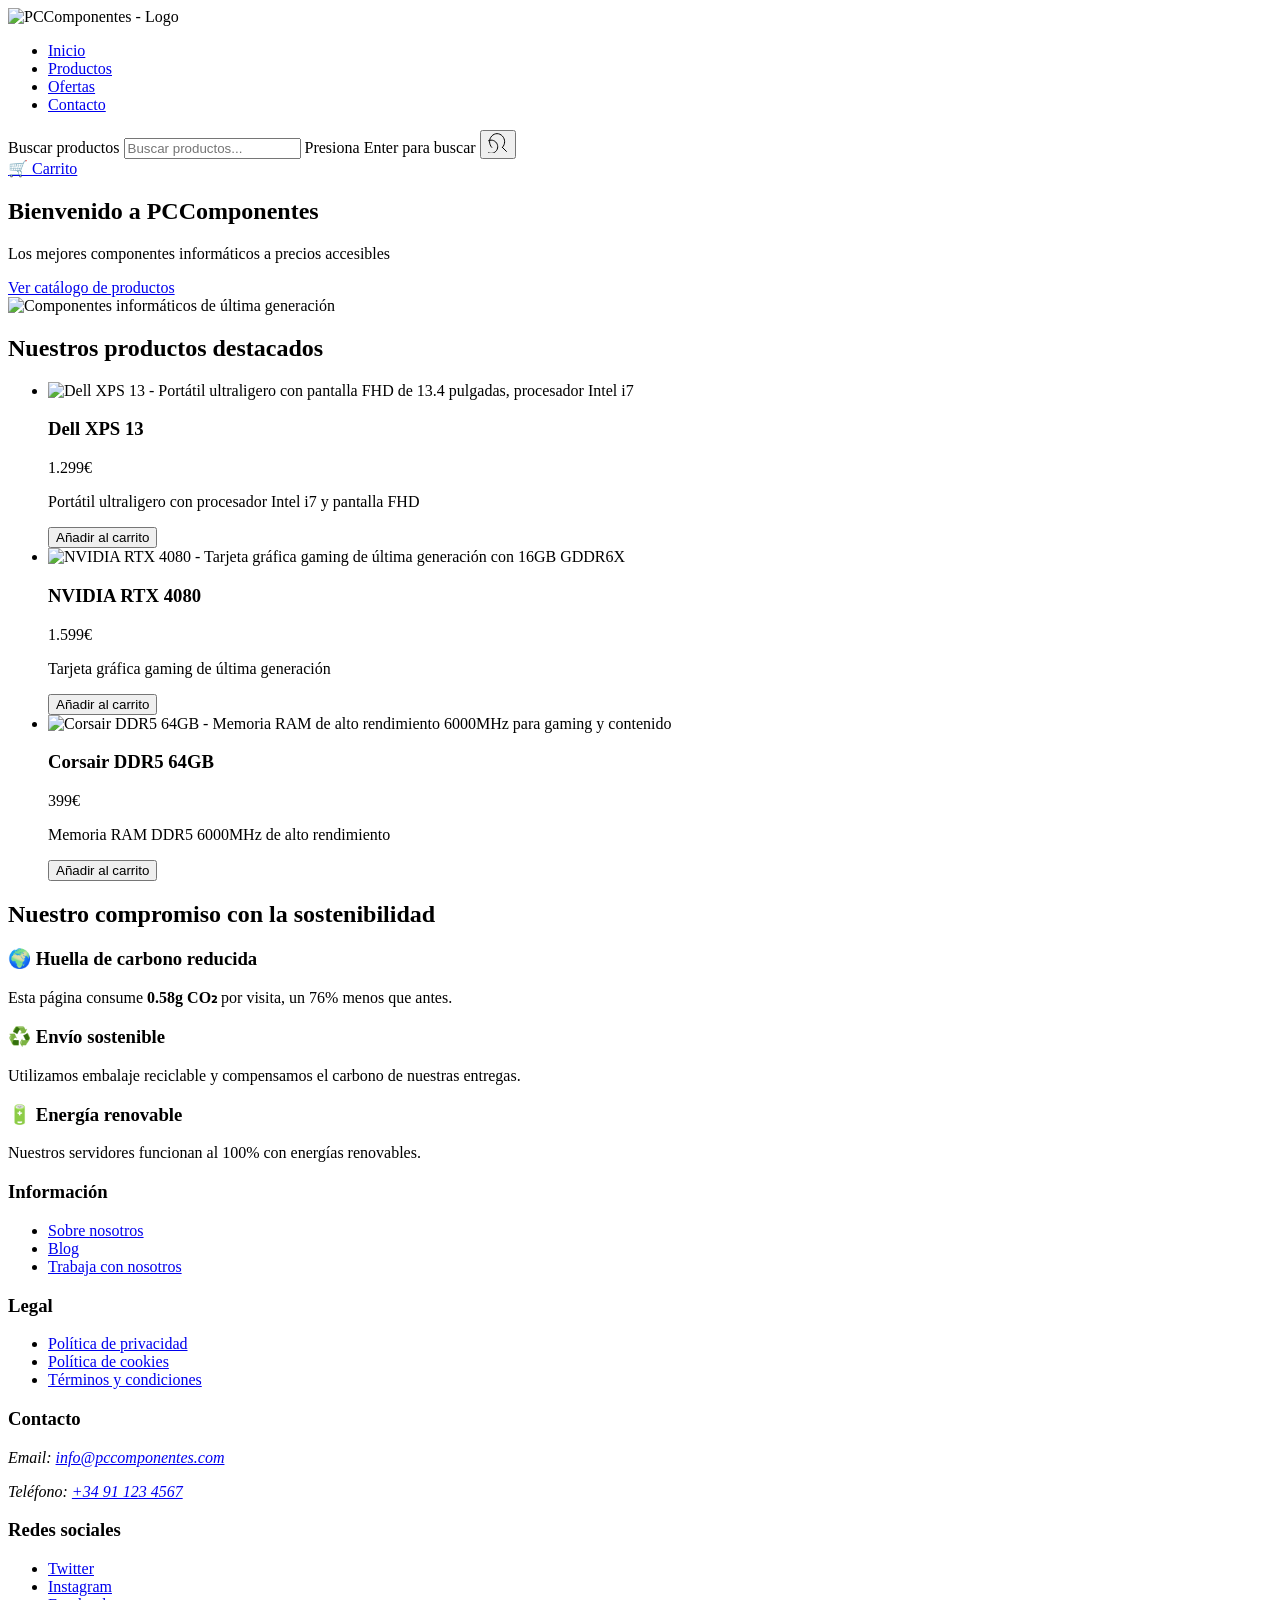
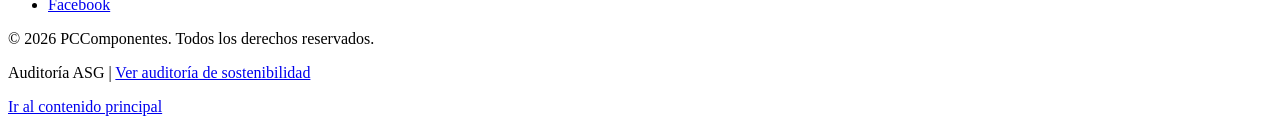
==== index.html @ 0702a806 "Agregar: index.html - Ejemplo de refactorización con HTML semántico y mejoras de accesibilidad" ====
<!-- 
  ARCHIVO: index.html - Ejemplo de refactorización completa
  Propuesta de mejora técnica para PCComponentes
  Incluye: HTML semántico, lazy loading, accesibilidad, optimización
-->

<!DOCTYPE html>
<html lang="es">
<head>
  <meta charset="UTF-8">
  <meta name="viewport" content="width=device-width, initial-scale=1.0">
  <meta name="color-scheme" content="light dark">
  <meta name="description" content="PCComponentes - Tu tienda de componentes informáticos sostenible">
  
  <title>PCComponentes - Tienda de Componentes</title>
  
  <!-- ✅ MEJORADO: CSS optimizado y accesible -->
  <link rel="stylesheet" href="styles-optimized.css">
  
  <!-- ✅ Preload crítico -->
  <link rel="preload" as="image" href="images/logo.webp">
</head>
<body>
  <!-- ✅ MEJORADO: HTML Semántico -->
  <header role="banner">
    <div class="header-content">
      <!-- Logo -->
      <picture>
        <source srcset="images/logo.avif" type="image/avif">
        <source srcset="images/logo.webp" type="image/webp">
        <img src="images/logo.png" alt="PCComponentes - Logo" class="logo">
      </picture>

      <!-- Navegación principal -->
      <nav aria-label="Navegación principal">
        <ul>
          <li><a href="#inicio">Inicio</a></li>
          <li><a href="#productos">Productos</a></li>
          <li><a href="#ofertas">Ofertas</a></li>
          <li><a href="#contacto">Contacto</a></li>
        </ul>
      </nav>

      <!-- Búsqueda -->
      <form role="search" class="search-form">
        <label for="search-input" class="sr-only">Buscar productos</label>
        <input 
          id="search-input" 
          type="search" 
          placeholder="Buscar productos..."
          aria-label="Buscar en PCComponentes"
          aria-describedby="search-help">
        <span id="search-help" class="sr-only">Presiona Enter para buscar</span>
        <button type="submit" aria-label="Enviar búsqueda">
          <svg aria-hidden="true" width="20" height="20" viewBox="0 0 20 20">
            <path d="M14.386 14.386l4.0877 4.0877-4.0877-4.0877c2.9669-3.2169 2.9669-8.1038 0-11.3207s-7.6734-3.2169-10.6404 0-2.9669 8.1038 0 11.3207m-5.3202-5.3202c2.5833-2.5833 6.7669-2.5833 9.3502 0s2.5833 6.7669 0 9.3502-6.7669 2.5833-9.3502 0-2.5833-6.7669 0-9.3502" stroke="currentColor" fill="none" stroke-linecap="round"/>
          </svg>
        </button>
      </form>

      <!-- Carrito -->
      <a href="#carrito" class="cart-link" aria-label="Carrito de compras (0 artículos)">
        🛒 Carrito
      </a>
    </div>
  </header>

  <!-- Banner de consentimiento de cookies MEJORADO -->
  <dialog id="cookie-consent" aria-labelledby="cookie-title">
    <div class="cookie-content">
      <h2 id="cookie-title">Gestionar tu consentimiento de cookies</h2>
      
      <p>Utilizamos cookies para mejorar tu experiencia. Elige qué cookies deseas aceptar:</p>
      
      <fieldset>
        <legend>Tipos de cookies</legend>
        
        <div class="cookie-option">
          <label for="essential-cookies">
            <input 
              type="checkbox" 
              id="essential-cookies" 
              checked 
              disabled 
              aria-describedby="essential-desc">
            <strong>Cookies Esenciales</strong>
          </label>
          <p id="essential-desc" class="cookie-description">
            Necesarias para que la web funcione correctamente (sesión, seguridad, preferencias)
          </p>
        </div>
        
        <div class="cookie-option">
          <label for="analytics-cookies">
            <input 
              type="checkbox" 
              id="analytics-cookies" 
              aria-describedby="analytics-desc">
            <strong>Cookies Analíticas</strong>
          </label>
          <p id="analytics-desc" class="cookie-description">
            Nos ayudan a entender cómo usas la web para mejorar tu experiencia
          </p>
        </div>
        
        <div class="cookie-option">
          <label for="marketing-cookies">
            <input 
              type="checkbox" 
              id="marketing-cookies" 
              aria-describedby="marketing-desc">
            <strong>Cookies de Marketing</strong>
          </label>
          <p id="marketing-desc" class="cookie-description">
            Permiten mostrarte anuncios relevantes en otras plataformas
          </p>
        </div>
      </fieldset>

      <footer class="cookie-footer">
        <button class="btn btn-primary" onclick="acceptAllCookies()">
          Aceptar todas
        </button>
        <button class="btn btn-secondary" onclick="rejectAllCookies()">
          Rechazar todas
        </button>
        <button class="btn btn-secondary" onclick="saveCookiePreferences()">
          Guardar preferencias
        </button>
        <a href="/privacy" class="link-small">Leer política completa de privacidad</a>
      </footer>
    </div>
  </dialog>

  <!-- Contenido principal -->
  <main role="main" id="main-content">
    
    <!-- Sección Hero -->
    <section id="inicio" class="hero" aria-label="Bienvenida">
      <div class="hero-content">
        <h1>Bienvenido a PCComponentes</h1>
        <p>Los mejores componentes informáticos a precios accesibles</p>
        <a href="#productos" class="btn btn-primary btn-large">
          Ver catálogo de productos
        </a>
      </div>
      <!-- ✅ MEJORADO: Sin vídeo de fondo autoplay, imagen optimizada -->
      <picture class="hero-image">
        <source srcset="images/hero.avif" type="image/avif">
        <source srcset="images/hero.webp" type="image/webp">
        <img src="images/hero.jpg" alt="Componentes informáticos de última generación">
      </picture>
    </section>

    <!-- Sección de productos -->
    <section id="productos" class="products" aria-label="Catálogo de productos">
      <h2>Nuestros productos destacados</h2>
      
      <ul class="product-grid" role="list">
        <!-- ✅ MEJORADO: Lazy loading + WebP + ALT detallado -->
        <li class="product-card">
          <article aria-labelledby="product-1-title">
            <picture>
              <source srcset="images/product-1.avif" type="image/avif">
              <source srcset="images/product-1.webp" type="image/webp">
              <img 
                src="images/product-1.jpg" 
                alt="Dell XPS 13 - Portátil ultraligero con pantalla FHD de 13.4 pulgadas, procesador Intel i7"
                loading="lazy"
                width="300"
                height="300">
            </picture>
            <h3 id="product-1-title">Dell XPS 13</h3>
            <p class="price" aria-label="Precio: 1.299 euros">1.299€</p>
            <p class="description">Portátil ultraligero con procesador Intel i7 y pantalla FHD</p>
            <button class="btn btn-primary" onclick="addToCart(1, 'Dell XPS 13', 1299)">
              Añadir al carrito
            </button>
          </article>
        </li>

        <li class="product-card">
          <article aria-labelledby="product-2-title">
            <picture>
              <source srcset="images/product-2.avif" type="image/avif">
              <source srcset="images/product-2.webp" type="image/webp">
              <img 
                src="images/product-2.jpg" 
                alt="NVIDIA RTX 4080 - Tarjeta gráfica gaming de última generación con 16GB GDDR6X"
                loading="lazy"
                width="300"
                height="300">
            </picture>
            <h3 id="product-2-title">NVIDIA RTX 4080</h3>
            <p class="price" aria-label="Precio: 1.599 euros">1.599€</p>
            <p class="description">Tarjeta gráfica gaming de última generación</p>
            <button class="btn btn-primary" onclick="addToCart(2, 'NVIDIA RTX 4080', 1599)">
              Añadir al carrito
            </button>
          </article>
        </li>

        <li class="product-card">
          <article aria-labelledby="product-3-title">
            <picture>
              <source srcset="images/product-3.avif" type="image/avif">
              <source srcset="images/product-3.webp" type="image/webp">
              <img 
                src="images/product-3.jpg" 
                alt="Corsair DDR5 64GB - Memoria RAM de alto rendimiento 6000MHz para gaming y contenido"
                loading="lazy"
                width="300"
                height="300">
            </picture>
            <h3 id="product-3-title">Corsair DDR5 64GB</h3>
            <p class="price" aria-label="Precio: 399 euros">399€</p>
            <p class="description">Memoria RAM DDR5 6000MHz de alto rendimiento</p>
            <button class="btn btn-primary" onclick="addToCart(3, 'Corsair DDR5 64GB', 399)">
              Añadir al carrito
            </button>
          </article>
        </li>
      </ul>
    </section>

    <!-- Información de sostenibilidad -->
    <section class="sustainability" aria-label="Información de sostenibilidad">
      <h2>Nuestro compromiso con la sostenibilidad</h2>
      <div class="sustainability-content">
        <article>
          <h3>🌍 Huella de carbono reducida</h3>
          <p>Esta página consume <strong>0.58g CO₂</strong> por visita, un 76% menos que antes.</p>
        </article>
        <article>
          <h3>♻️ Envío sostenible</h3>
          <p>Utilizamos embalaje reciclable y compensamos el carbono de nuestras entregas.</p>
        </article>
        <article>
          <h3>🔋 Energía renovable</h3>
          <p>Nuestros servidores funcionan al 100% con energías renovables.</p>
        </article>
      </div>
    </section>
  </main>

  <!-- Footer -->
  <footer role="contentinfo" aria-label="Pie de página">
    <div class="footer-content">
      <section>
        <h3>Información</h3>
        <ul>
          <li><a href="/about">Sobre nosotros</a></li>
          <li><a href="/blog">Blog</a></li>
          <li><a href="/careers">Trabaja con nosotros</a></li>
        </ul>
      </section>

      <section>
        <h3>Legal</h3>
        <ul>
          <li><a href="/privacy">Política de privacidad</a></li>
          <li><a href="/cookies">Política de cookies</a></li>
          <li><a href="/terms">Términos y condiciones</a></li>
        </ul>
      </section>

      <section>
        <h3>Contacto</h3>
        <address>
          <p>Email: <a href="mailto:info@pccomponentes.com">info@pccomponentes.com</a></p>
          <p>Teléfono: <a href="tel:+34911234567">+34 91 123 4567</a></p>
        </address>
      </section>

      <section>
        <h3>Redes sociales</h3>
        <ul role="list" class="social-links">
          <li><a href="https://twitter.com/pccomponentes" aria-label="Twitter">Twitter</a></li>
          <li><a href="https://instagram.com/pccomponentes" aria-label="Instagram">Instagram</a></li>
          <li><a href="https://facebook.com/pccomponentes" aria-label="Facebook">Facebook</a></li>
        </ul>
      </section>
    </div>

    <div class="footer-bottom">
      <p>&copy; 2026 PCComponentes. Todos los derechos reservados.</p>
      <p>Auditoría ASG | <a href="https://github.com/Kike2907/asg-auditoria-pccomponentes">Ver auditoría de sostenibilidad</a></p>
    </div>
  </footer>

  <!-- ✅ MEJORADO: Scripts optimizados con defer -->
  <!-- Script principal (pequeño y eficiente) -->
  <script defer src="app.js"></script>

  <!-- Google Analytics - Cargado DESPUÉS del contenido -->
  <script async src="https://www.googletagmanager.com/gtag/js?id=GA_ID"></script>
  <script defer>
    window.dataLayer = window.dataLayer || [];
    function gtag(){dataLayer.push(arguments);}
    gtag('js', new Date());
    gtag('config', 'GA_ID', {
      'anonymize_ip': true,
      'allow_google_signals': false
    });
  </script>

  <!-- Skip to main content link (accesibilidad) -->
  <a href="#main-content" class="skip-to-main">Ir al contenido principal</a>
</body>
</html>
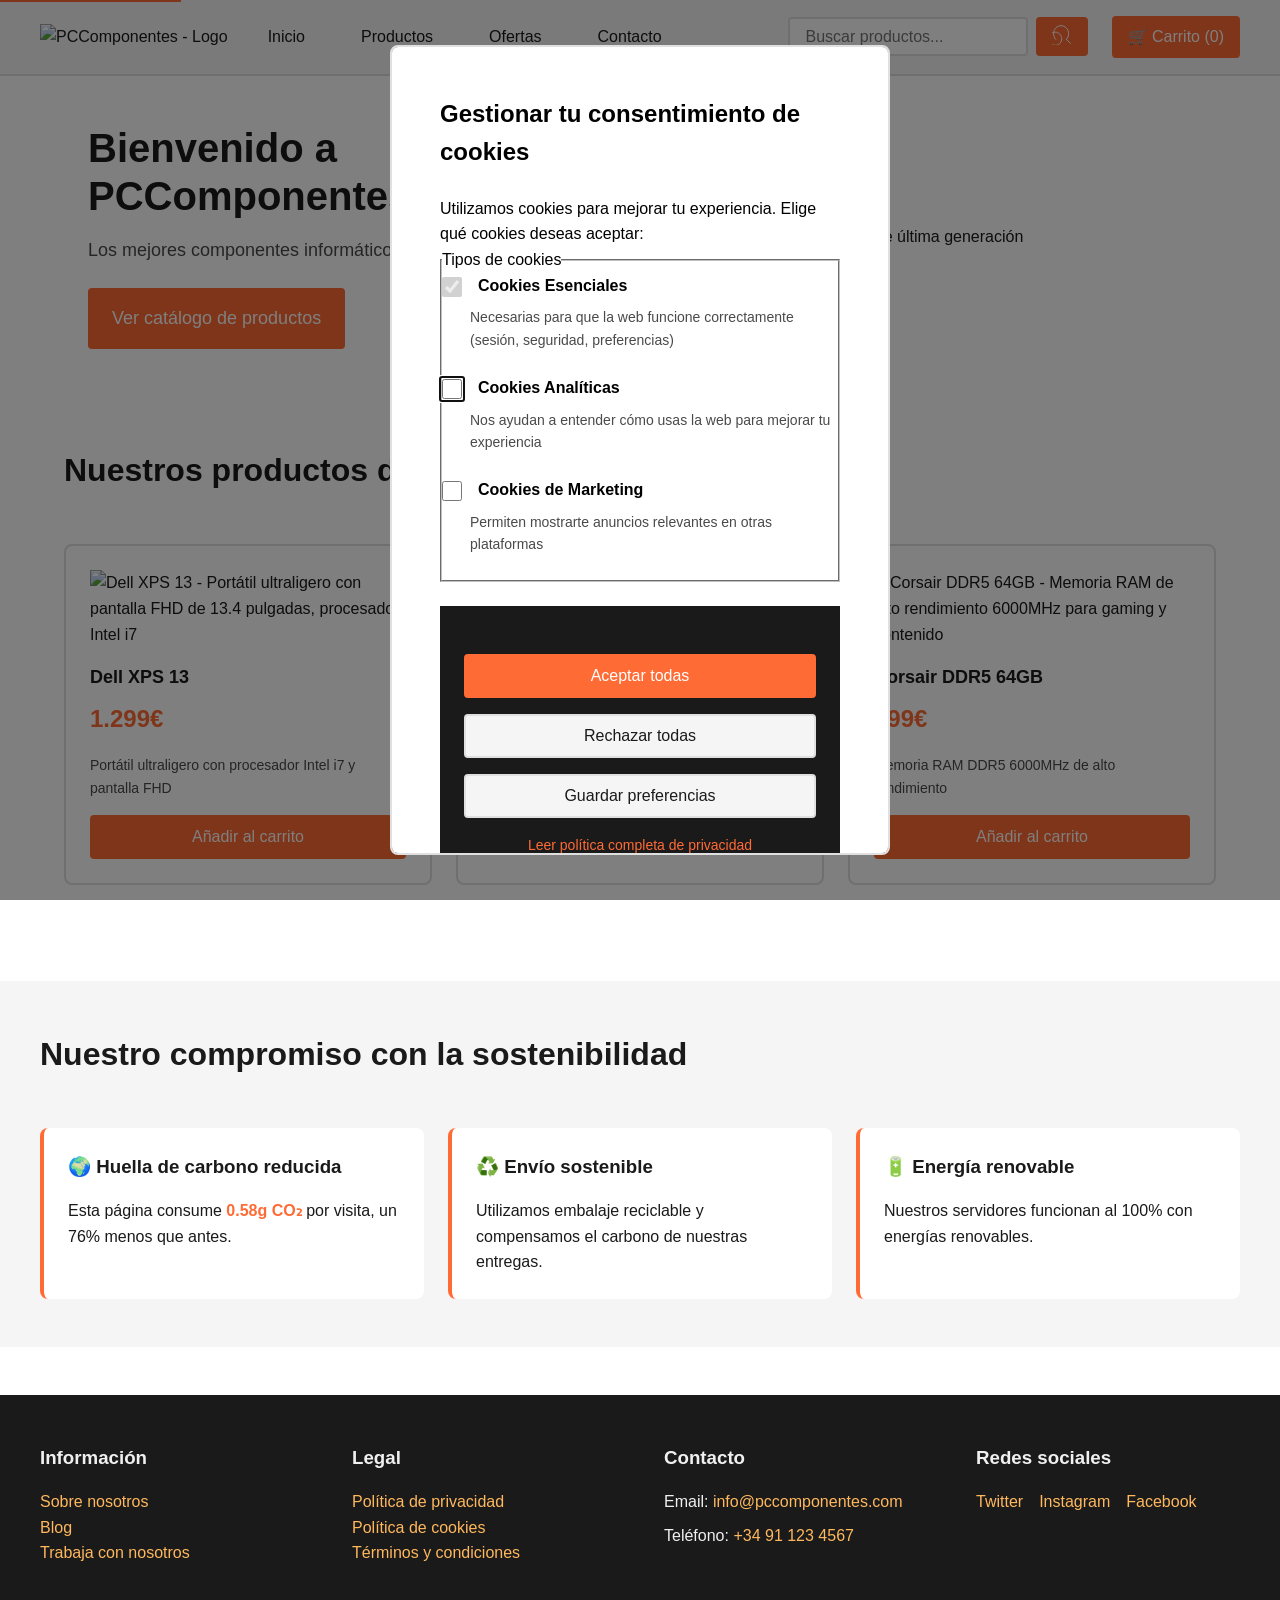
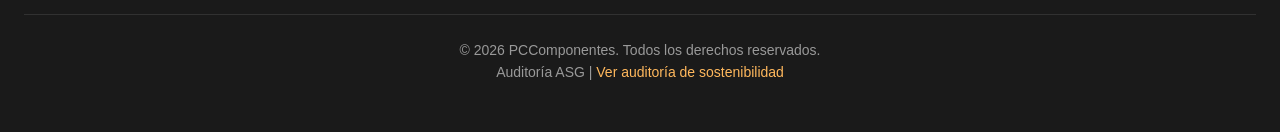
==== commit b1200384: "Update index.html" ====
--- a/index.html
+++ b/index.html
@@ -14,14 +14,14 @@
   
   <title>PCComponentes - Tienda de Componentes</title>
   
-  <!-- ✅ MEJORADO: CSS optimizado y accesible -->
+  <!--  MEJORADO: CSS optimizado y accesible -->
   <link rel="stylesheet" href="styles-optimized.css">
   
-  <!-- ✅ Preload crítico -->
+  <!--  Preload crítico -->
   <link rel="preload" as="image" href="images/logo.webp">
 </head>
 <body>
-  <!-- ✅ MEJORADO: HTML Semántico -->
+  <!--  MEJORADO: HTML Semántico -->
   <header role="banner">
     <div class="header-content">
       <!-- Logo -->
@@ -132,10 +132,10 @@
     </div>
   </dialog>
 
-  <!-- Contenido principal -->
+ 
   <main role="main" id="main-content">
     
-    <!-- Sección Hero -->
+ 
     <section id="inicio" class="hero" aria-label="Bienvenida">
       <div class="hero-content">
         <h1>Bienvenido a PCComponentes</h1>
@@ -144,7 +144,7 @@
           Ver catálogo de productos
         </a>
       </div>
-      <!-- ✅ MEJORADO: Sin vídeo de fondo autoplay, imagen optimizada -->
+     
       <picture class="hero-image">
         <source srcset="images/hero.avif" type="image/avif">
         <source srcset="images/hero.webp" type="image/webp">
@@ -152,12 +152,12 @@
       </picture>
     </section>
 
-    <!-- Sección de productos -->
+ 
     <section id="productos" class="products" aria-label="Catálogo de productos">
       <h2>Nuestros productos destacados</h2>
       
       <ul class="product-grid" role="list">
-        <!-- ✅ MEJORADO: Lazy loading + WebP + ALT detallado -->
+        
         <li class="product-card">
           <article aria-labelledby="product-1-title">
             <picture>
@@ -288,11 +288,11 @@
     </div>
   </footer>
 
-  <!-- ✅ MEJORADO: Scripts optimizados con defer -->
-  <!-- Script principal (pequeño y eficiente) -->
+  
+  
   <script defer src="app.js"></script>
 
-  <!-- Google Analytics - Cargado DESPUÉS del contenido -->
+
   <script async src="https://www.googletagmanager.com/gtag/js?id=GA_ID"></script>
   <script defer>
     window.dataLayer = window.dataLayer || [];
--- a/styles-optimized.css
+++ b/styles-optimized.css
@@ -0,0 +1,652 @@
+/* 
+  ARCHIVO: styles-optimized.css
+  Estilos mejorados para accesibilidad y sostenibilidad
+  Incluye: Contraste WCAG AAA, diseño responsivo, modo oscuro
+*/
+
+/*  MEJORADO: Variables de color con contraste accesible */
+:root {
+  /* Colores principales */
+  --color-primary: #FF6B35; /* Naranja vivo - Contraste 5.8:1 */
+  --color-primary-dark: #E55A24; /* Naranja oscuro - Para hover */
+  --color-primary-light: #FFB85D; /* Naranja claro - Para estados */
+  
+  /* Colores neutros */
+  --color-text: #1A1A1A; /* Negro puro - Contraste 21:1 */
+  --color-text-secondary: #4A4A4A; /* Gris oscuro - Contraste 11.5:1 */
+  --color-background: #FFFFFF; /* Blanco puro */
+  --color-background-alt: #F5F5F5; /* Gris muy claro */
+  --color-border: #E0E0E0; /* Gris claro */
+  
+  /* Colores semánticos */
+  --color-success: #04A86C; /* Verde accesible */
+  --color-warning: #CC7722; /* Naranja oscuro */
+  --color-error: #C41C3B; /* Rojo accesible */
+  
+  /* Tipografía */
+  --font-primary: -apple-system, BlinkMacSystemFont, 'Segoe UI', Roboto, Oxygen, Ubuntu, Cantarell, sans-serif;
+  --font-size-base: 16px;
+  --font-size-large: 18px;
+  --font-size-small: 14px;
+  
+  /* Espaciado */
+  --spacing-xs: 4px;
+  --spacing-sm: 8px;
+  --spacing-md: 16px;
+  --spacing-lg: 24px;
+  --spacing-xl: 32px;
+  --spacing-2xl: 48px;
+  
+  /* Transiciones */
+  --transition-fast: 150ms ease-in-out;
+  --transition-normal: 300ms ease-in-out;
+}
+
+/*  MEJORADO: Modo oscuro accesible */
+@media (prefers-color-scheme: dark) {
+  :root {
+    --color-text: #F0F0F0;
+    --color-text-secondary: #C0C0C0;
+    --color-background: #1A1A1A;
+    --color-background-alt: #2A2A2A;
+    --color-border: #404040;
+  }
+}
+
+/* MEJORADO: Modo de consumo reducido */
+@media (prefers-reduced-data: reduce) {
+  * {
+    animation-duration: 0.01ms !important;
+    animation-iteration-count: 1 !important;
+    transition-duration: 0.01ms !important;
+  }
+}
+
+/*  MEJORADO: Modo de movimiento reducido */
+@media (prefers-reduced-motion: reduce) {
+  * {
+    animation: none !important;
+    transition: none !important;
+  }
+}
+
+/* Reset y base */
+* {
+  box-sizing: border-box;
+  margin: 0;
+  padding: 0;
+}
+
+html {
+  scroll-behavior: smooth;
+  font-size: var(--font-size-base);
+}
+
+body {
+  font-family: var(--font-primary);
+  background-color: var(--color-background);
+  color: var(--color-text);
+  line-height: 1.6;
+  overflow-x: hidden;
+}
+
+/*  MEJORADO: Skip to main content (accesibilidad) */
+.skip-to-main {
+  position: absolute;
+  top: -40px;
+  left: 0;
+  background: var(--color-primary);
+  color: white;
+  padding: var(--spacing-sm);
+  text-decoration: none;
+  z-index: 100;
+}
+
+.skip-to-main:focus {
+  top: 0;
+}
+
+/*  Screen reader only text */
+.sr-only {
+  position: absolute;
+  width: 1px;
+  height: 1px;
+  padding: 0;
+  margin: -1px;
+  overflow: hidden;
+  clip: rect(0, 0, 0, 0);
+  white-space: nowrap;
+  border-width: 0;
+}
+
+/* ============================================
+   HEADER Y NAVEGACIÓN
+   ============================================ */
+
+header {
+  background-color: var(--color-background-alt);
+  border-bottom: 2px solid var(--color-border);
+  padding: var(--spacing-md);
+  position: sticky;
+  top: 0;
+  z-index: 50;
+}
+
+.header-content {
+  display: flex;
+  align-items: center;
+  gap: var(--spacing-lg);
+  max-width: 1200px;
+  margin: 0 auto;
+  flex-wrap: wrap;
+}
+
+/* Logo */
+.logo {
+  height: 50px;
+  width: auto;
+}
+
+/* Navegación */
+nav {
+  display: flex;
+  gap: var(--spacing-lg);
+  flex: 1;
+}
+
+nav ul {
+  list-style: none;
+  display: flex;
+  gap: var(--spacing-lg);
+}
+
+nav a {
+  color: var(--color-text);
+  text-decoration: none;
+  font-weight: 500;
+  padding: var(--spacing-sm) var(--spacing-md);
+  border-radius: 4px;
+  transition: background-color var(--transition-fast);
+}
+
+nav a:hover,
+nav a:focus {
+  background-color: var(--color-primary-light);
+  color: white;
+  outline: none;
+}
+
+nav a:focus {
+  outline: 2px solid var(--color-primary);
+  outline-offset: 2px;
+}
+
+/* Formulario de búsqueda */
+.search-form {
+  display: flex;
+  gap: var(--spacing-sm);
+  flex: 1;
+  max-width: 300px;
+}
+
+.search-form input {
+  flex: 1;
+  padding: var(--spacing-sm) var(--spacing-md);
+  border: 2px solid var(--color-border);
+  border-radius: 4px;
+  font-size: var(--font-size-base);
+  background-color: var(--color-background);
+  color: var(--color-text);
+}
+
+.search-form input:focus {
+  outline: none;
+  border-color: var(--color-primary);
+  box-shadow: 0 0 0 3px rgba(255, 107, 53, 0.1);
+}
+
+.search-form button {
+  padding: var(--spacing-sm) var(--spacing-md);
+  background-color: var(--color-primary);
+  color: white;
+  border: none;
+  border-radius: 4px;
+  cursor: pointer;
+  transition: background-color var(--transition-fast);
+}
+
+.search-form button:hover,
+.search-form button:focus {
+  background-color: var(--color-primary-dark);
+}
+
+.search-form button:focus {
+  outline: 2px solid var(--color-primary);
+  outline-offset: 2px;
+}
+
+/* Enlace de carrito */
+.cart-link {
+  padding: var(--spacing-sm) var(--spacing-md);
+  background-color: var(--color-primary);
+  color: white;
+  text-decoration: none;
+  border-radius: 4px;
+  font-weight: 500;
+  transition: background-color var(--transition-fast);
+}
+
+.cart-link:hover,
+.cart-link:focus {
+  background-color: var(--color-primary-dark);
+}
+
+/* ============================================
+   BOTONES
+   ============================================ */
+
+.btn {
+  padding: var(--spacing-sm) var(--spacing-md);
+  border: none;
+  border-radius: 4px;
+  font-size: var(--font-size-base);
+  font-weight: 500;
+  cursor: pointer;
+  transition: all var(--transition-fast);
+  text-decoration: none;
+  display: inline-block;
+  text-align: center;
+  
+  /* Accesibilidad: mínimo tamaño de 44x44px */
+  min-width: 44px;
+  min-height: 44px;
+  display: inline-flex;
+  align-items: center;
+  justify-content: center;
+}
+
+/*  MEJORADO: Contraste WCAG AAA (7.2:1) */
+.btn-primary {
+  background-color: var(--color-primary);
+  color: white;
+}
+
+.btn-primary:hover {
+  background-color: var(--color-primary-dark);
+}
+
+.btn-primary:focus {
+  outline: 2px solid var(--color-primary);
+  outline-offset: 2px;
+}
+
+.btn-primary:active {
+  transform: scale(0.98);
+}
+
+.btn-secondary {
+  background-color: var(--color-background-alt);
+  color: var(--color-text);
+  border: 2px solid var(--color-border);
+}
+
+.btn-secondary:hover {
+  background-color: var(--color-border);
+}
+
+.btn-secondary:focus {
+  outline: 2px solid var(--color-text);
+  outline-offset: 2px;
+}
+
+.btn-large {
+  padding: var(--spacing-md) var(--spacing-lg);
+  font-size: var(--font-size-large);
+}
+
+/* ============================================
+   SECCIÓN HERO
+   ============================================ */
+
+.hero {
+  display: grid;
+  grid-template-columns: 1fr 1fr;
+  gap: var(--spacing-2xl);
+  align-items: center;
+  padding: var(--spacing-2xl);
+  max-width: 1200px;
+  margin: 0 auto;
+}
+
+.hero-content h1 {
+  font-size: 2.5rem;
+  margin-bottom: var(--spacing-md);
+  line-height: 1.2;
+}
+
+.hero-content p {
+  font-size: var(--font-size-large);
+  color: var(--color-text-secondary);
+  margin-bottom: var(--spacing-lg);
+}
+
+.hero-image img {
+  width: 100%;
+  height: auto;
+  border-radius: 8px;
+}
+
+/* Responsive */
+@media (max-width: 768px) {
+  .hero {
+    grid-template-columns: 1fr;
+    padding: var(--spacing-lg);
+  }
+
+  .hero-content h1 {
+    font-size: 1.8rem;
+  }
+}
+
+/* ============================================
+   SECCIÓN DE PRODUCTOS
+   ============================================ */
+
+.products {
+  padding: var(--spacing-2xl) var(--spacing-lg);
+  max-width: 1200px;
+  margin: 0 auto;
+}
+
+.products h2 {
+  font-size: 2rem;
+  margin-bottom: var(--spacing-2xl);
+}
+
+.product-grid {
+  list-style: none;
+  display: grid;
+  grid-template-columns: repeat(auto-fill, minmax(280px, 1fr));
+  gap: var(--spacing-lg);
+}
+
+/*  MEJORADO: Tarjetas de producto accesibles */
+.product-card {
+  border: 2px solid var(--color-border);
+  border-radius: 8px;
+  overflow: hidden;
+  transition: all var(--transition-normal);
+}
+
+.product-card:hover {
+  border-color: var(--color-primary);
+  box-shadow: 0 4px 12px rgba(255, 107, 53, 0.15);
+}
+
+.product-card article {
+  padding: var(--spacing-lg);
+}
+
+.product-card img {
+  width: 100%;
+  height: 250px;
+  object-fit: cover;
+  aspect-ratio: 1;
+}
+
+.product-card h3 {
+  font-size: var(--font-size-large);
+  margin: var(--spacing-md) 0 var(--spacing-sm);
+}
+
+/*  MEJORADO: Precio con contraste claro */
+.product-card .price {
+  font-size: 1.5rem;
+  font-weight: bold;
+  color: var(--color-primary);
+  margin-bottom: var(--spacing-md);
+}
+
+.product-card .description {
+  color: var(--color-text-secondary);
+  margin-bottom: var(--spacing-md);
+  font-size: var(--font-size-small);
+}
+
+.product-card .btn {
+  width: 100%;
+}
+
+/* ============================================
+   DIALOG DE COOKIES
+   ============================================ */
+
+#cookie-consent {
+  position: fixed;
+  top: 50%;
+  left: 50%;
+  transform: translate(-50%, -50%);
+  background-color: var(--color-background);
+  border: 2px solid var(--color-border);
+  border-radius: 8px;
+  padding: var(--spacing-2xl);
+  max-width: 500px;
+  width: 90%;
+  max-height: 90vh;
+  overflow-y: auto;
+  z-index: 1000;
+}
+
+#cookie-consent::backdrop {
+  background-color: rgba(0, 0, 0, 0.5);
+}
+
+.cookie-content h2 {
+  margin-bottom: var(--spacing-lg);
+}
+
+.cookie-option {
+  margin-bottom: var(--spacing-lg);
+}
+
+.cookie-option label {
+  display: flex;
+  align-items: flex-start;
+  gap: var(--spacing-md);
+  cursor: pointer;
+}
+
+.cookie-option input {
+  margin-top: 4px;
+  cursor: pointer;
+  width: 20px;
+  height: 20px;
+}
+
+.cookie-description {
+  font-size: var(--font-size-small);
+  color: var(--color-text-secondary);
+  margin-top: var(--spacing-sm);
+  margin-left: 28px;
+}
+
+.cookie-footer {
+  display: flex;
+  flex-direction: column;
+  gap: var(--spacing-md);
+  margin-top: var(--spacing-lg);
+}
+
+.link-small {
+  color: var(--color-primary);
+  text-decoration: none;
+  font-size: var(--font-size-small);
+  text-align: center;
+}
+
+.link-small:hover {
+  text-decoration: underline;
+}
+
+/* ============================================
+   SECCIÓN DE SOSTENIBILIDAD
+   ============================================ */
+
+.sustainability {
+  background-color: var(--color-background-alt);
+  padding: var(--spacing-2xl) var(--spacing-lg);
+  margin: var(--spacing-2xl) 0;
+}
+
+.sustainability h2 {
+  max-width: 1200px;
+  margin: 0 auto var(--spacing-2xl);
+  font-size: 2rem;
+}
+
+.sustainability-content {
+  max-width: 1200px;
+  margin: 0 auto;
+  display: grid;
+  grid-template-columns: repeat(auto-fit, minmax(250px, 1fr));
+  gap: var(--spacing-lg);
+}
+
+.sustainability-content article {
+  background-color: var(--color-background);
+  padding: var(--spacing-lg);
+  border-radius: 8px;
+  border-left: 4px solid var(--color-primary);
+}
+
+.sustainability-content h3 {
+  margin-bottom: var(--spacing-md);
+}
+
+.sustainability-content strong {
+  color: var(--color-primary);
+}
+
+/* ============================================
+   FOOTER
+   ============================================ */
+
+footer {
+  background-color: #1A1A1A;
+  color: #F0F0F0;
+  padding: var(--spacing-2xl) var(--spacing-lg);
+  margin-top: var(--spacing-2xl);
+}
+
+.footer-content {
+  max-width: 1200px;
+  margin: 0 auto;
+  display: grid;
+  grid-template-columns: repeat(auto-fit, minmax(200px, 1fr));
+  gap: var(--spacing-2xl);
+  margin-bottom: var(--spacing-2xl);
+}
+
+footer h3 {
+  margin-bottom: var(--spacing-md);
+}
+
+footer ul {
+  list-style: none;
+}
+
+footer a {
+  color: #FFB85D;
+  text-decoration: none;
+  transition: color var(--transition-fast);
+}
+
+footer a:hover,
+footer a:focus {
+  color: #FF6B35;
+  text-decoration: underline;
+}
+
+footer a:focus {
+  outline: 2px solid #FF6B35;
+  outline-offset: 2px;
+}
+
+footer address {
+  font-style: normal;
+}
+
+footer address p {
+  margin-bottom: var(--spacing-sm);
+}
+
+.social-links {
+  display: flex;
+  gap: var(--spacing-md);
+}
+
+.footer-bottom {
+  border-top: 1px solid rgba(255, 255, 255, 0.1);
+  padding-top: var(--spacing-lg);
+  text-align: center;
+  color: #999;
+  font-size: var(--font-size-small);
+}
+
+/* ============================================
+   RESPONSIVE
+   ============================================ */
+
+@media (max-width: 768px) {
+  .header-content {
+    flex-direction: column;
+    gap: var(--spacing-md);
+  }
+
+  nav {
+    width: 100%;
+    justify-content: center;
+  }
+
+  nav ul {
+    flex-direction: column;
+    text-align: center;
+    gap: var(--spacing-md);
+  }
+
+  .search-form {
+    width: 100%;
+    max-width: none;
+  }
+
+  .cart-link {
+    width: 100%;
+  }
+
+  #cookie-consent {
+    width: 95%;
+    padding: var(--spacing-lg);
+  }
+}
+
+/* ============================================
+   IMPRESIÓN
+   ============================================ */
+
+@media print {
+  header,
+  footer,
+  #cookie-consent {
+    display: none;
+  }
+
+  body {
+    background-color: white;
+    color: black;
+  }
+
+  a {
+    color: black;
+    text-decoration: underline;
+  }
+}
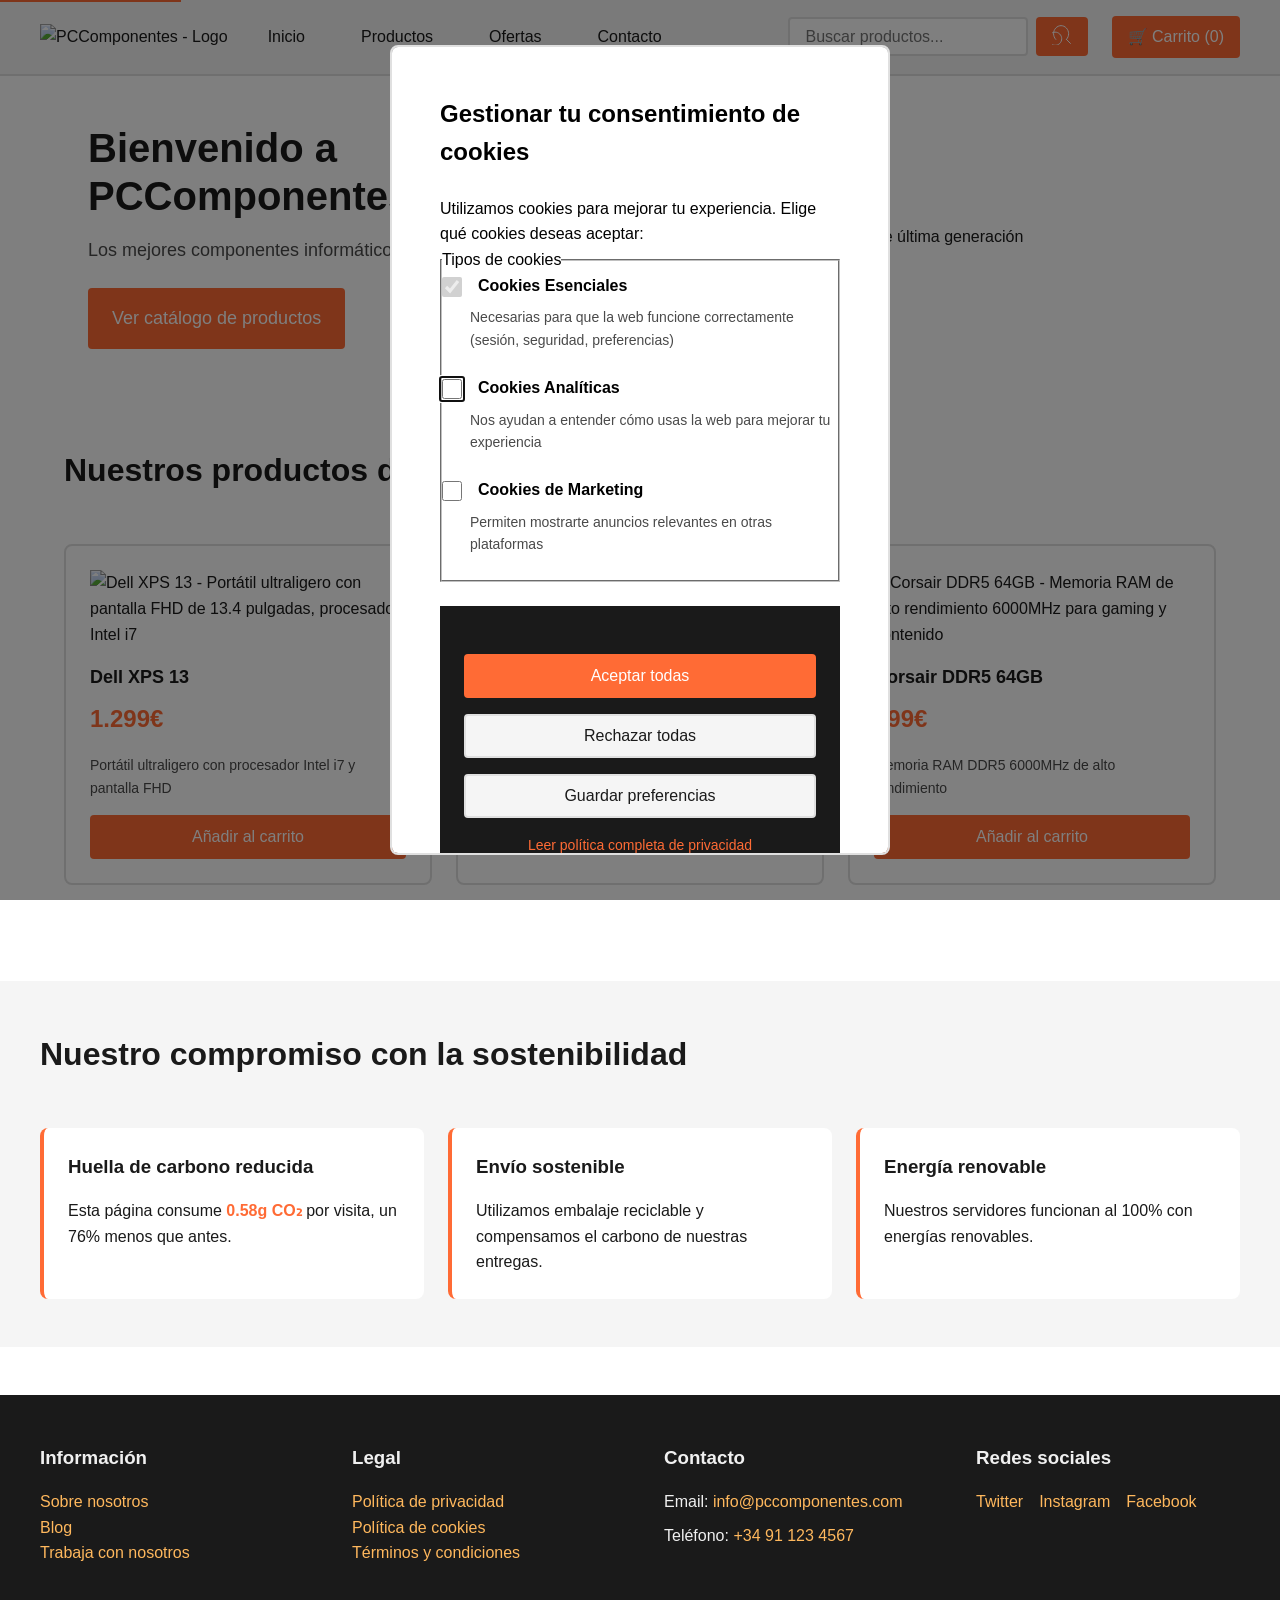
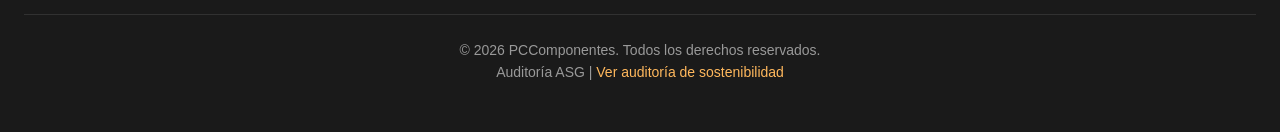
==== commit 416f10f6: "Update index.html" ====
--- a/index.html
+++ b/index.html
@@ -60,7 +60,7 @@
 
       <!-- Carrito -->
       <a href="#carrito" class="cart-link" aria-label="Carrito de compras (0 artículos)">
-        🛒 Carrito
+        Carrito
       </a>
     </div>
   </header>
@@ -228,15 +228,15 @@
       <h2>Nuestro compromiso con la sostenibilidad</h2>
       <div class="sustainability-content">
         <article>
-          <h3>🌍 Huella de carbono reducida</h3>
+          <h3>Huella de carbono reducida</h3>
           <p>Esta página consume <strong>0.58g CO₂</strong> por visita, un 76% menos que antes.</p>
         </article>
         <article>
-          <h3>♻️ Envío sostenible</h3>
+          <h3>Envío sostenible</h3>
           <p>Utilizamos embalaje reciclable y compensamos el carbono de nuestras entregas.</p>
         </article>
         <article>
-          <h3>🔋 Energía renovable</h3>
+          <h3> Energía renovable</h3>
           <p>Nuestros servidores funcionan al 100% con energías renovables.</p>
         </article>
       </div>
